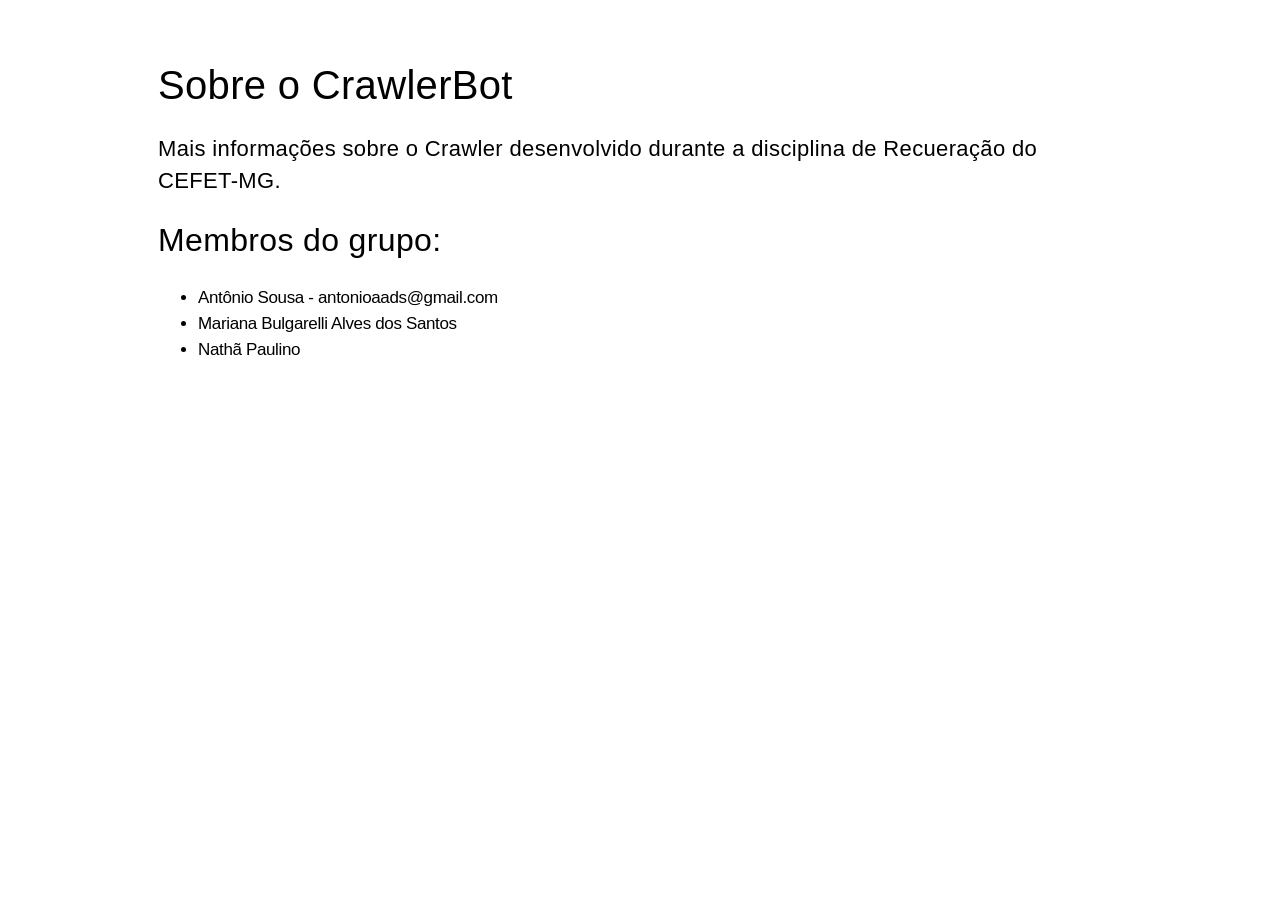
==== index.html @ 7804a521 "Adicionado arquivos iniciais do gh-pages" ====
<!DOCTYPE html>
<html lang="pt-br">
<head>
	<meta charset="UTF-8">
	<title>Info Crawler Bot</title>
	<link rel="stylesheet" href="index.css">
</head>
<body>
  <div class="container">
    <h1>Sobre o CrawlerBot</h1>
    <p>
      Mais informações sobre o Crawler desenvolvido durante a disciplina de
      Recueração do CEFET-MG.
    </p>

    <h2>Membros do grupo:</h2>
    <ul>
      <li>Antônio Sousa - antonioaads@gmail.com</li>
      <li>Mariana Bulgarelli Alves dos Santos</li>
      <li>Nathã Paulino</li>
    </ul>

  </div>
</body>
</html>
---- index.css ----
* {
  font-family: Helvetica Neue,Helvetica,Arial,sans-serif;
}

h1 {
  font-size: 40px;
  line-height: 1.05;
  font-weight: 500;
  letter-spacing: .008em;
  width: auto;
  margin-top: 64px;
}

h2 {
  font-size: 32px;
  line-height: 1.09375;
  font-weight: 400;
  letter-spacing: .011em;
}

p {
  font-size: 22px;
  line-height: 1.45455;
  font-weight: 300;
  letter-spacing: .016em;
  font-family: Helvetica Neue,Helvetica,Arial,sans-serif;
  width: auto;
  margin-top: 17px;
}

li {
  font-size: 17px;
  line-height: 1.52947;
  font-weight: 400;
  letter-spacing: -.021em;
}

.container {
  margin: 0 150px;
}
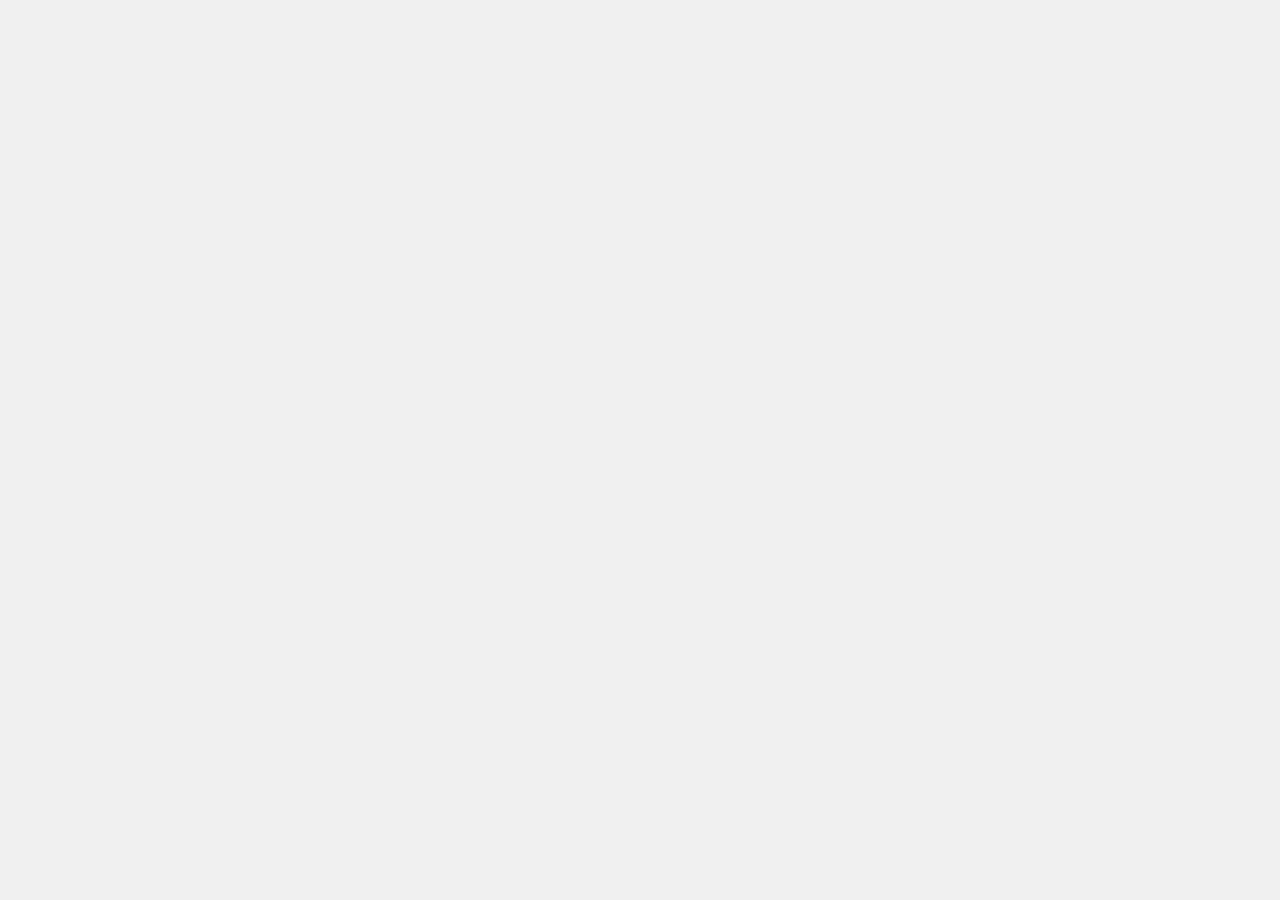
==== commit 9483e4fe: "Adicionado pagina de busca ao ghpages" ====
--- a/index.html
+++ b/index.html
@@ -1,25 +1 @@
-<!DOCTYPE html>
-<html lang="pt-br">
-<head>
-	<meta charset="UTF-8">
-	<title>Info Crawler Bot</title>
-	<link rel="stylesheet" href="index.css">
-</head>
-<body>
-  <div class="container">
-    <h1>Sobre o CrawlerBot</h1>
-    <p>
-      Mais informações sobre o Crawler desenvolvido durante a disciplina de
-      Recueração do CEFET-MG.
-    </p>
-
-    <h2>Membros do grupo:</h2>
-    <ul>
-      <li>Antônio Sousa - antonioaads@gmail.com</li>
-      <li>Mariana Bulgarelli Alves dos Santos</li>
-      <li>Nathã Paulino</li>
-    </ul>
-
-  </div>
-</body>
-</html>+<!doctype html><html lang="en"><head><meta charset="utf-8"/><link rel="icon" href="/favicon.ico"/><meta name="viewport" content="width=device-width,initial-scale=1"/><meta name="theme-color" content="#000000"/><title>Buscador RI</title><link href="/static/css/main.7b3b8bc7.chunk.css" rel="stylesheet"></head><body><noscript>You need to enable JavaScript to run this app.</noscript><div id="root"></div><script>!function(e){function r(r){for(var n,f,l=r[0],i=r[1],a=r[2],c=0,s=[];c<l.length;c++)f=l[c],Object.prototype.hasOwnProperty.call(o,f)&&o[f]&&s.push(o[f][0]),o[f]=0;for(n in i)Object.prototype.hasOwnProperty.call(i,n)&&(e[n]=i[n]);for(p&&p(r);s.length;)s.shift()();return u.push.apply(u,a||[]),t()}function t(){for(var e,r=0;r<u.length;r++){for(var t=u[r],n=!0,l=1;l<t.length;l++){var i=t[l];0!==o[i]&&(n=!1)}n&&(u.splice(r--,1),e=f(f.s=t[0]))}return e}var n={},o={1:0},u=[];function f(r){if(n[r])return n[r].exports;var t=n[r]={i:r,l:!1,exports:{}};return e[r].call(t.exports,t,t.exports,f),t.l=!0,t.exports}f.m=e,f.c=n,f.d=function(e,r,t){f.o(e,r)||Object.defineProperty(e,r,{enumerable:!0,get:t})},f.r=function(e){"undefined"!=typeof Symbol&&Symbol.toStringTag&&Object.defineProperty(e,Symbol.toStringTag,{value:"Module"}),Object.defineProperty(e,"__esModule",{value:!0})},f.t=function(e,r){if(1&r&&(e=f(e)),8&r)return e;if(4&r&&"object"==typeof e&&e&&e.__esModule)return e;var t=Object.create(null);if(f.r(t),Object.defineProperty(t,"default",{enumerable:!0,value:e}),2&r&&"string"!=typeof e)for(var n in e)f.d(t,n,function(r){return e[r]}.bind(null,n));return t},f.n=function(e){var r=e&&e.__esModule?function(){return e.default}:function(){return e};return f.d(r,"a",r),r},f.o=function(e,r){return Object.prototype.hasOwnProperty.call(e,r)},f.p="/";var l=this.webpackJsonpfrontend=this.webpackJsonpfrontend||[],i=l.push.bind(l);l.push=r,l=l.slice();for(var a=0;a<l.length;a++)r(l[a]);var p=i;t()}([])</script><script src="/static/js/2.6e1c61f2.chunk.js"></script><script src="/static/js/main.187f3c48.chunk.js"></script></body></html>
--- a/static/css/main.7b3b8bc7.chunk.css
+++ b/static/css/main.7b3b8bc7.chunk.css
@@ -0,0 +1,2 @@
+@import url(https://fonts.googleapis.com/css?family=Roboto:400,500,700&display=swap);*{margin:0;padding:0;outline:0;box-sizing:border-box}body{font:400 14px Roboto,sans-serif;background:#f0f0f0;-webkit-font-smoothing:antialiased}button{cursor:pointer}form input{color:#333;border:1px solid #dcdce6;border-radius:8px;padding:0 24px}.button,form input{width:100%;height:60px}.button{background:#555050;border:0;border-radius:8px;color:#fff;font-weight:700;margin-top:16px;display:inline-block;text-align:center;text-decoration:none;font-size:18px;line-height:60px;transition:-webkit-filter .2s;transition:filter .2s;transition:filter .2s,-webkit-filter .2s}.button:hover{-webkit-filter:brightness(90%);filter:brightness(90%)}button,input,textarea{font:400 18px Roboto,sans-serif}.Main_container__2QrCT{width:100%;max-width:1120px;height:100vh;margin:0 auto;display:flex;align-items:center;justify-content:center}.Main_container__2QrCT section.Main_form__1A_t9{width:100%;max-width:350px;margin-right:30px}.Main_container__2QrCT section.Main_form__1A_t9 img{width:100%}.Main_container__2QrCT section.Main_form__1A_t9 form{margin-top:100px}.Main_container__2QrCT section.Main_form__1A_t9 form h1{text-align:center;font-size:32px;margin-bottom:32px}
+/*# sourceMappingURL=main.7b3b8bc7.chunk.css.map */
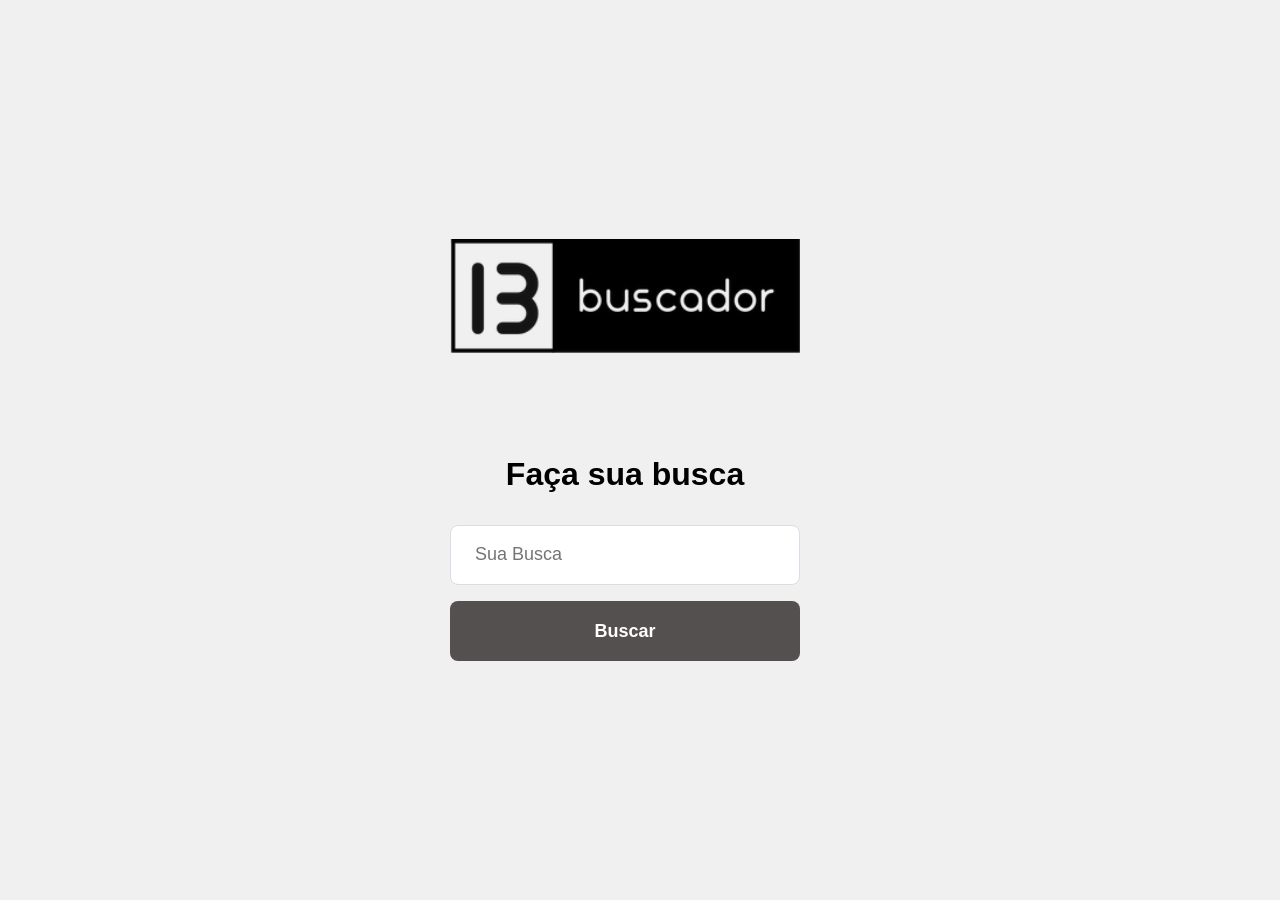
==== commit 36e6d385: "Adicionado novo build" ====
--- a/index.html
+++ b/index.html
@@ -1 +1 @@
-<!doctype html><html lang="en"><head><meta charset="utf-8"/><link rel="icon" href="/favicon.ico"/><meta name="viewport" content="width=device-width,initial-scale=1"/><meta name="theme-color" content="#000000"/><title>Buscador RI</title><link href="/static/css/main.7b3b8bc7.chunk.css" rel="stylesheet"></head><body><noscript>You need to enable JavaScript to run this app.</noscript><div id="root"></div><script>!function(e){function r(r){for(var n,f,l=r[0],i=r[1],a=r[2],c=0,s=[];c<l.length;c++)f=l[c],Object.prototype.hasOwnProperty.call(o,f)&&o[f]&&s.push(o[f][0]),o[f]=0;for(n in i)Object.prototype.hasOwnProperty.call(i,n)&&(e[n]=i[n]);for(p&&p(r);s.length;)s.shift()();return u.push.apply(u,a||[]),t()}function t(){for(var e,r=0;r<u.length;r++){for(var t=u[r],n=!0,l=1;l<t.length;l++){var i=t[l];0!==o[i]&&(n=!1)}n&&(u.splice(r--,1),e=f(f.s=t[0]))}return e}var n={},o={1:0},u=[];function f(r){if(n[r])return n[r].exports;var t=n[r]={i:r,l:!1,exports:{}};return e[r].call(t.exports,t,t.exports,f),t.l=!0,t.exports}f.m=e,f.c=n,f.d=function(e,r,t){f.o(e,r)||Object.defineProperty(e,r,{enumerable:!0,get:t})},f.r=function(e){"undefined"!=typeof Symbol&&Symbol.toStringTag&&Object.defineProperty(e,Symbol.toStringTag,{value:"Module"}),Object.defineProperty(e,"__esModule",{value:!0})},f.t=function(e,r){if(1&r&&(e=f(e)),8&r)return e;if(4&r&&"object"==typeof e&&e&&e.__esModule)return e;var t=Object.create(null);if(f.r(t),Object.defineProperty(t,"default",{enumerable:!0,value:e}),2&r&&"string"!=typeof e)for(var n in e)f.d(t,n,function(r){return e[r]}.bind(null,n));return t},f.n=function(e){var r=e&&e.__esModule?function(){return e.default}:function(){return e};return f.d(r,"a",r),r},f.o=function(e,r){return Object.prototype.hasOwnProperty.call(e,r)},f.p="/";var l=this.webpackJsonpfrontend=this.webpackJsonpfrontend||[],i=l.push.bind(l);l.push=r,l=l.slice();for(var a=0;a<l.length;a++)r(l[a]);var p=i;t()}([])</script><script src="/static/js/2.6e1c61f2.chunk.js"></script><script src="/static/js/main.187f3c48.chunk.js"></script></body></html>+<!doctype html><html lang="en"><head><meta charset="utf-8"/><link rel="icon" href="./favicon.ico"/><meta name="viewport" content="width=device-width,initial-scale=1"/><meta name="theme-color" content="#000000"/><title>Buscador RI</title><link href="./static/css/main.7b3b8bc7.chunk.css" rel="stylesheet"></head><body><noscript>You need to enable JavaScript to run this app.</noscript><div id="root"></div><script>!function(e){function r(r){for(var n,l,a=r[0],f=r[1],i=r[2],p=0,s=[];p<a.length;p++)l=a[p],Object.prototype.hasOwnProperty.call(o,l)&&o[l]&&s.push(o[l][0]),o[l]=0;for(n in f)Object.prototype.hasOwnProperty.call(f,n)&&(e[n]=f[n]);for(c&&c(r);s.length;)s.shift()();return u.push.apply(u,i||[]),t()}function t(){for(var e,r=0;r<u.length;r++){for(var t=u[r],n=!0,a=1;a<t.length;a++){var f=t[a];0!==o[f]&&(n=!1)}n&&(u.splice(r--,1),e=l(l.s=t[0]))}return e}var n={},o={1:0},u=[];function l(r){if(n[r])return n[r].exports;var t=n[r]={i:r,l:!1,exports:{}};return e[r].call(t.exports,t,t.exports,l),t.l=!0,t.exports}l.m=e,l.c=n,l.d=function(e,r,t){l.o(e,r)||Object.defineProperty(e,r,{enumerable:!0,get:t})},l.r=function(e){"undefined"!=typeof Symbol&&Symbol.toStringTag&&Object.defineProperty(e,Symbol.toStringTag,{value:"Module"}),Object.defineProperty(e,"__esModule",{value:!0})},l.t=function(e,r){if(1&r&&(e=l(e)),8&r)return e;if(4&r&&"object"==typeof e&&e&&e.__esModule)return e;var t=Object.create(null);if(l.r(t),Object.defineProperty(t,"default",{enumerable:!0,value:e}),2&r&&"string"!=typeof e)for(var n in e)l.d(t,n,function(r){return e[r]}.bind(null,n));return t},l.n=function(e){var r=e&&e.__esModule?function(){return e.default}:function(){return e};return l.d(r,"a",r),r},l.o=function(e,r){return Object.prototype.hasOwnProperty.call(e,r)},l.p="./";var a=this.webpackJsonpbuscador=this.webpackJsonpbuscador||[],f=a.push.bind(a);a.push=r,a=a.slice();for(var i=0;i<a.length;i++)r(a[i]);var c=f;t()}([])</script><script src="./static/js/2.96cc03ab.chunk.js"></script><script src="./static/js/main.b7d38015.chunk.js"></script></body></html>
